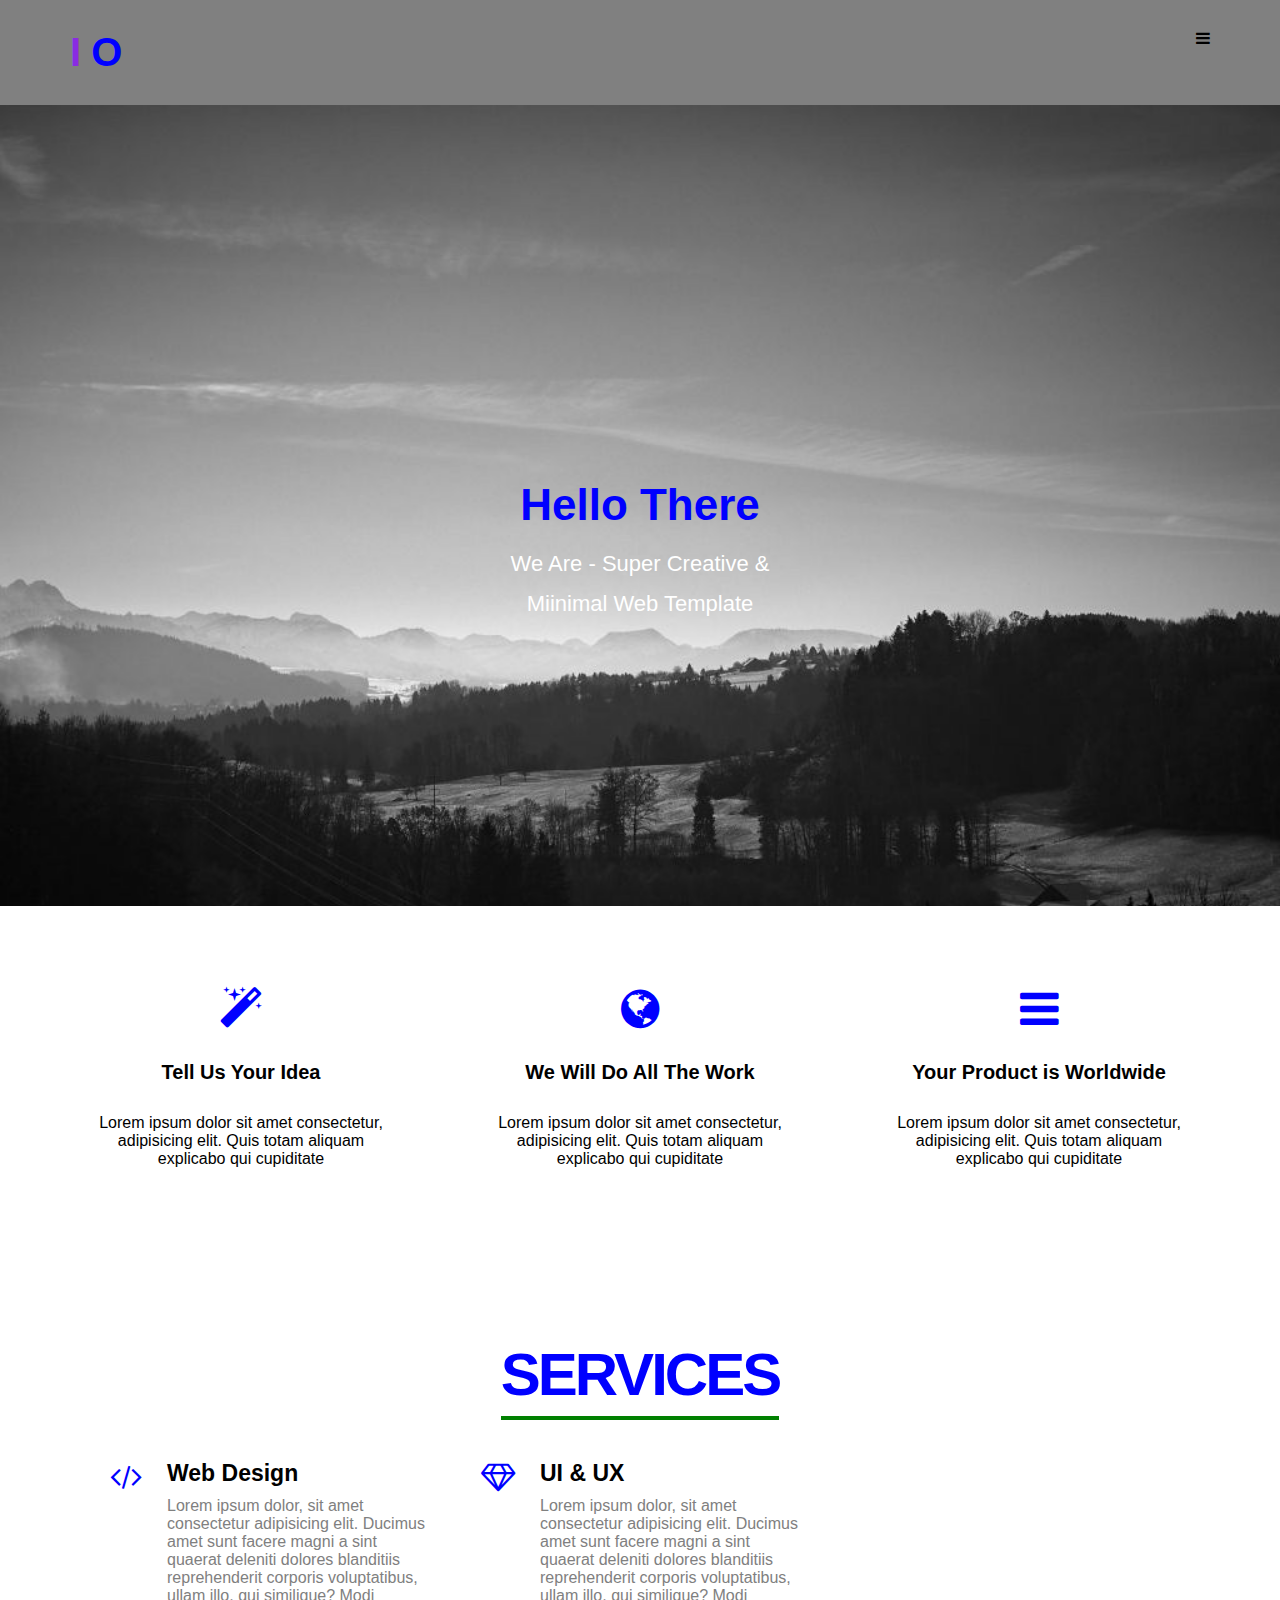
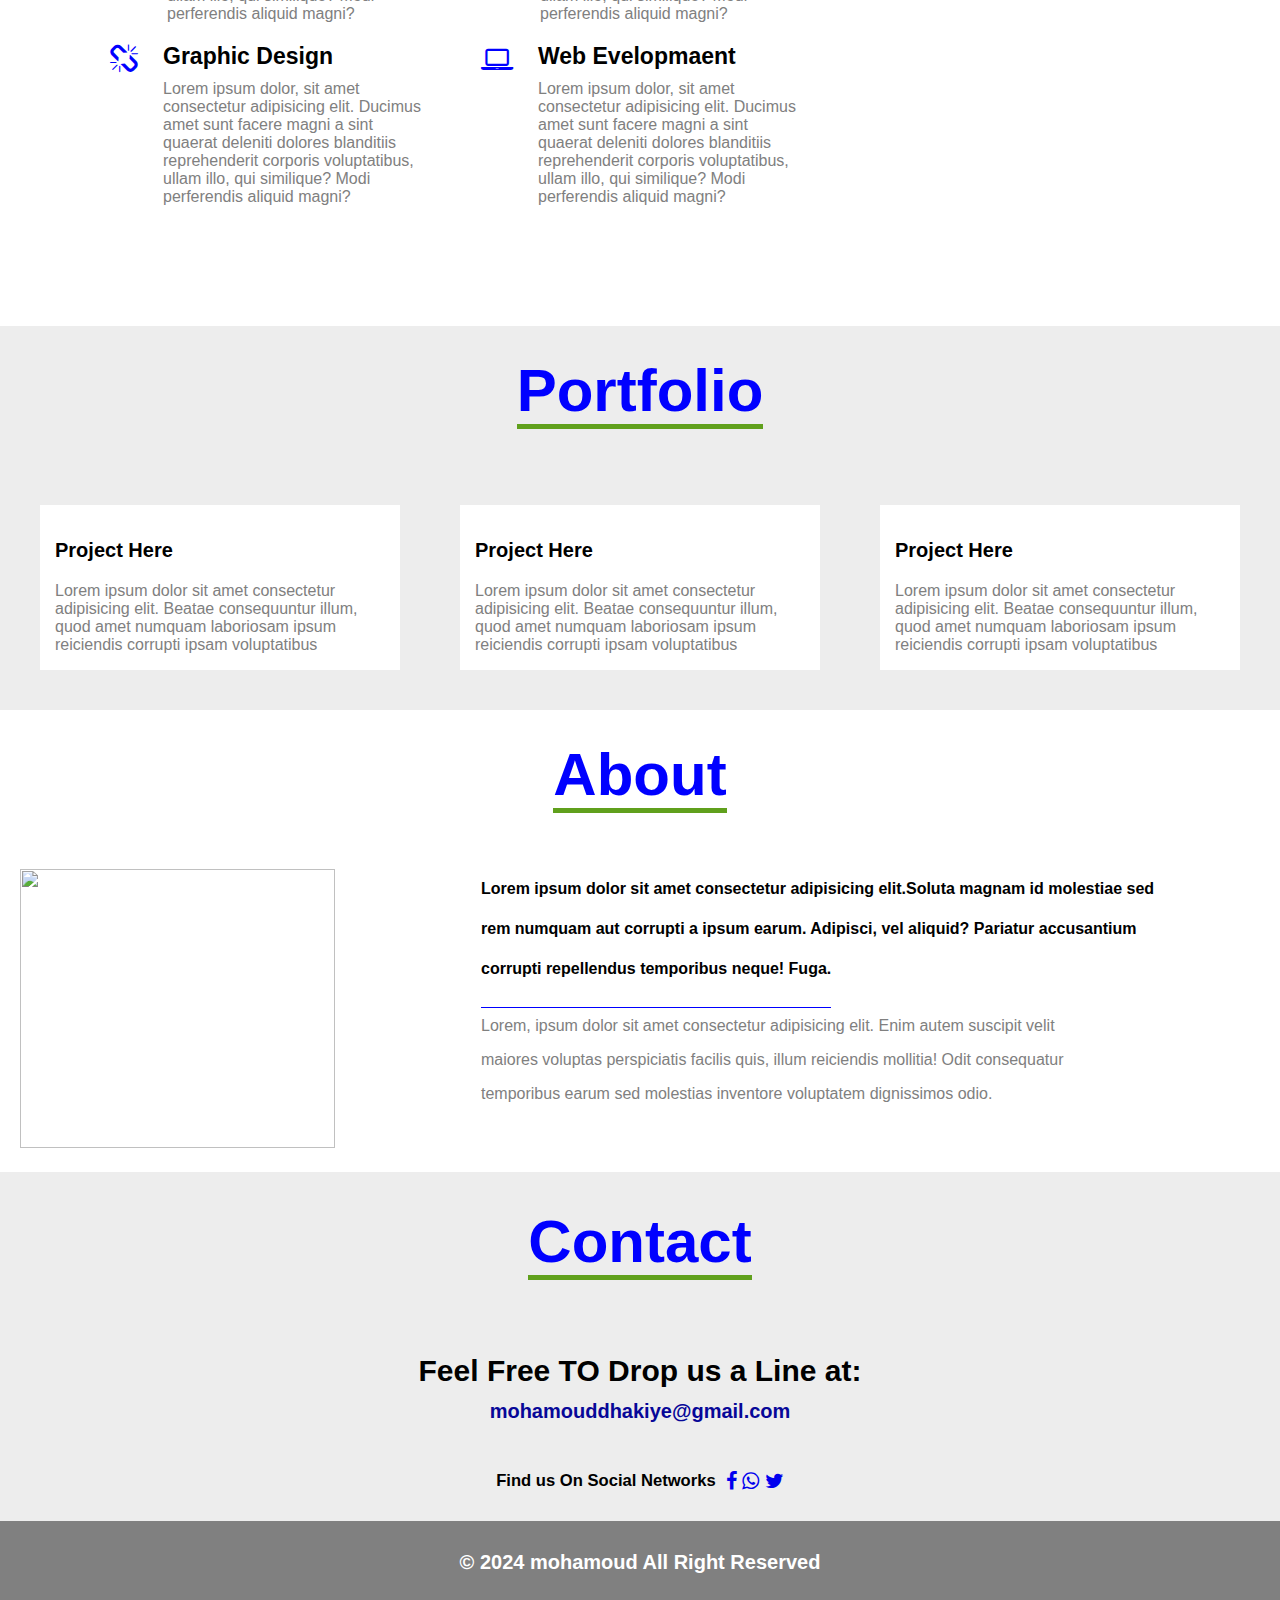
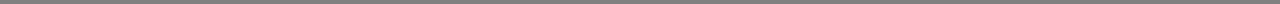
==== index.html @ ba0a362c "Add files via upload" ====
<!DOCTYPE html>
<html lang="en">
<head>
    <meta charset="UTF-8">
    <meta name="viewport" content="width=device-width, initial-scale=1.0">
    <title>Leon</title>
    <link rel="stylesheet" href="style.css">
    <link rel="stylesheet" href="https://cdnjs.cloudflare.com/ajax/libs/font-awesome/4.7.0/css/font-awesome.css" integrity="sha512-5A8nwdMOWrSz20fDsjczgUidUBR8liPYU+WymTZP1lmY9G6Oc7HlZv156XqnsgNUzTyMefFTcsFH/tnJE/+xBg==" crossorigin="anonymous" referrerpolicy="no-referrer" />
</head>
<body>
    <nav>
        <div class="container">
            <h3>I<span>O</span></h3>

            <div class="col">
                <ul>
                    <li><a href="#SERVICES">SERVICES</a></li>
                    <li><a href="#Portfolio">PORTFOLIO</a></li>
                    <li><a href="#About">ABOUT</a></li>
                    <li><a href="#Contact">CONTACT</a></li>
                </ul>
                <i class="fa fa-bars" aria-hidden="true"></i>
            </div>
        </div>
    </nav>

    <div class="section1">
        <div class="container">
            <div class="col">
                <h1>Hello There</h1>
                <p>We Are - Super Creative & <br>
                    Miinimal Web Template</p>
            </div>
        </div>
    </div>


    <div class="section2">
        <div class="container">
            <div class="col">
                <i class="fa fa-magic" aria-hidden="true"></i>
                <h3>Tell Us Your Idea</h3>
                <p>Lorem ipsum dolor sit amet consectetur, adipisicing elit. Quis totam aliquam explicabo qui cupiditate</p>
            </div>
            <div class="col">
                <i class="fa fa-globe" aria-hidden="true"></i>
                <h3>We Will Do All The Work</h3>
                <p>Lorem ipsum dolor sit amet consectetur, adipisicing elit. Quis totam aliquam explicabo qui cupiditate</p>
            </div>
            <div class="col">
                <i class="fa fa-bars" aria-hidden="true"></i>
                <h3>Your Product is Worldwide</h3>
                <p>Lorem ipsum dolor sit amet consectetur, adipisicing elit. Quis totam aliquam explicabo qui cupiditate</p>
            </div>
        </div>
    </div>
    <div class="section3" id="SERVICES">
        <div class="container">
            <h3>SERVICES</h3>
            <div class="row">
                <div class="col">
                    <div class="box">
                        <div class="icon">
                            <i class="fa fa-code" aria-hidden="true"></i>
                        </div>
                        <div class="text">
                            <h1>Web Design</h1>
                            <p>Lorem ipsum dolor, sit amet consectetur adipisicing elit. Ducimus amet sunt facere magni a sint quaerat deleniti dolores blanditiis reprehenderit corporis voluptatibus, ullam illo, qui similique? Modi perferendis aliquid magni?</p>
                        </div>
                    </div>
                    <div class="box">
                        <div class="icon">
                            <i class="fa fa-chain-broken" aria-hidden="true"></i>
                        </div>
                        <div class="text">
                            <h1>Graphic Design</h1>
                            <p>Lorem ipsum dolor, sit amet consectetur adipisicing elit. Ducimus amet sunt facere magni a sint quaerat deleniti dolores blanditiis reprehenderit corporis voluptatibus, ullam illo, qui similique? Modi perferendis aliquid magni?</p>
                        </div>
                    </div>
                </div>
                    <div class="col">
                        <div class="box">
                            <div class="icon">
                                <i class="fa fa-diamond" aria-hidden="true"></i>
                            </div>
                            <div class="text">
                                <h1>UI & UX</h1>
                                <p>Lorem ipsum dolor, sit amet consectetur adipisicing elit. Ducimus amet sunt facere magni a sint quaerat deleniti dolores blanditiis reprehenderit corporis voluptatibus, ullam illo, qui similique? Modi perferendis aliquid magni?</p>
                            </div>
                        </div>
                        <div class="box">
                            <div class="icon">
                                <i class="fa fa-laptop" aria-hidden="true"></i>
                            </div>
                            <div class="text">
                                <h1>Web Evelopmaent</h1>
                                <p>Lorem ipsum dolor, sit amet consectetur adipisicing elit. Ducimus amet sunt facere magni a sint quaerat deleniti dolores blanditiis reprehenderit corporis voluptatibus, ullam illo, qui similique? Modi perferendis aliquid magni?</p>
                            </div>
                        </div>
                </div>
                <div class="col">
                    <img src="c:\Users\moham\Desktop\leon\leon Templet_files\homebanner-image.jpg" alt="">
                </div>
            </div>
        </div>
    </div>

    <div class="Product" id="Portfolio">
        <span>Portfolio</span>
    </div>
<div class="planning">
    <div class="plan">
        <img src="c:\Users\moham\Desktop\leon\leon Templet_files\p-1.PNG" alt="">
            <div>
                <h4>Project Here</h4>
                <p>Lorem ipsum dolor sit amet consectetur adipisicing elit. Beatae consequuntur illum, quod amet numquam laboriosam ipsum reiciendis corrupti ipsam voluptatibus</p>
            </div>
    </div>
    <div class="plan">
        <img src="c:\Users\moham\Desktop\leon\leon Templet_files\p-2.PNG" alt="">
        <div>
            <h4>Project Here</h4>
            <p>Lorem ipsum dolor sit amet consectetur adipisicing elit. Beatae consequuntur illum, quod amet numquam laboriosam ipsum reiciendis corrupti ipsam voluptatibus</p>
        </div>
        
    </div>
    <div class="plan">
        <img src="c:\Users\moham\Desktop\leon\leon Templet_files\p-3.PNG" alt="">
        <div>
            <h4>Project Here</h4>
            <p>Lorem ipsum dolor sit amet consectetur adipisicing elit. Beatae consequuntur illum, quod amet numquam laboriosam ipsum reiciendis corrupti ipsam voluptatibus</p>
        </div>
     </div>
     </div>

     
        <div class="concept" id="About">
         <span>About</span>
        </div>

    <div class="features">
        <div class="feature">
            <img src="c:\Users\moham\Desktop\leon\leon Templet_files\Capture.PNG" alt="">
        </div>
        <div class="feature">
            <div class="box">
                 <h4>Lorem ipsum dolor sit amet consectetur adipisicing elit.Soluta magnam id molestiae sed <br> rem numquam aut corrupti a ipsum earum. Adipisci, vel aliquid? Pariatur accusantium <br>  <span>corrupti repellendus temporibus neque! Fuga.</span></h4>
                <p>Lorem, ipsum dolor sit amet consectetur adipisicing elit.  Enim autem suscipit velit<br> maiores voluptas perspiciatis facilis quis, illum reiciendis mollitia! Odit consequatur <br>temporibus earum sed molestias inventore voluptatem dignissimos odio.</p>
            </div>
           
        </div>
    </div>

    <div class="Contact" id="Contact">
        <h1><span>Contact</span></h1>
        <h2>Feel Free TO Drop us a Line at:</h2>
        <h3>mohamouddhakiye@gmail.com</h3>
        <div class="Social">
            <div class="soc">
                <h5>Find us On Social Networks</h5>
            </div>
            <div class="icon">
                <a href="https://www.facebook.com/cumar.wiilbalaayo"><i class="fa fa-facebook" aria-hidden="true"></i></a>
                <a href="https://wa.me/252907828027"><i class="fa fa-whatsapp" aria-hidden="true"></i></a>
                <a href="https://twitter.com/mohalidhere"><i class="fa fa-twitter" aria-hidden="true"></i></a>
                
                
                
           </div>
            
            
        </div>
        
    </div>

    <div class="footer">
         © 2024 <span>mohamoud</span> All Right Reserved
        </div>

    
</body>
</html>
---- style.css ----
html{
    scroll-behavior: smooth;
}
*{
    margin: 0;
    padding: 0;
    box-sizing: border-box;
}
.container{
    padding-left: 15px;
    padding-right: 15px;
    margin-left: auto;
    margin-right: auto;
}
@media (min-width: 768px) {
    .container {
        width: 750px;
    }
}
@media (min-width: 992px) {
    .container {
        width: 970px;
    }
}
@media (min-width: 1200px) {
    .container {
        width: 1170px;
    }
}

body{
    font-family: sans-serif;
}

nav{
    background-color:grey;
    padding-top: 30px;
    padding-bottom: 30px;
}
nav .container{
    display: flex;
    justify-content: space-between;
    flex-wrap: wrap;
}
nav .container h3 span{
    font-size: 40px;
    color: blue;
    padding-left: 10px;
}
nav .container h3{
    font-size: 40px;
    color: blueviolet;
}

nav .container .col{
    display: flex;
    justify-content: space-between;
}

nav .container .col ul{
    background-color: antiquewhite;
    list-style: none;
    position: absolute;
    top: 46px;
    right: 30px;
    width: 160px;
    padding-left: 14px;
    padding-top: 10px;
    display: none;



}
nav .container .col:hover ul {
    display: block;
}
nav .container .col ul li{
    margin-bottom: 20px;
    text-decoration: none;
    list-style: none;
}
nav .container .col ul li a{
    text-decoration: none;
}


.section1{
    display: flex;
    background-image: url(sawir_leon/homebanner-image.jpg);
    background-size:cover;
    height: 89vh;

}
.section1 .container{
    text-align: center;
}
.section1 .container .col{
    font-size: 22px;
    line-height: 1.8;
    color: #FFF;
    
}

.section1 .container h1{
    padding-top: 360px;
    text-align: center;
    color: blue;
}

.section2{
    padding-top: 60px;
    padding-bottom: 60px;
}
.section2 .container{
    display: flex;
    justify-content: space-between;
    flex-wrap: wrap;
   
}
.section2 .container .col{
    text-align: center;
    flex-basis: 30%;

}

@media (max-width:991px) {
.section2 .container .col{
    flex-basis:45%;
    text-align: center;}
}
@media (max-width:767px) {
    .section2 .container .col{
        flex-basis:100%;
        text-align: center;
    }
    
}
.section2 .container .col h3{
    font-size: 20px;
    padding: 10px;
}
.section2 .container .col i{
    font-size: 45px;
    color: blue;
    padding: 20px;
}
.section2 .container .col p{
    padding: 20px;
}

.section3{
    padding-top: 60px;
    padding-bottom: 60px;
}

.section3 .container{}
.section3 .container .row{
    display: flex;
    align-items: center;
    justify-content: space-between;
    flex-wrap: wrap;
    margin: 40px;
}
.section3 .container .row .col{
    /* display: flex; */
    flex-basis: 30%;
    
}
.section3 .container .row .col .box .icon{
    font-size: 30px;
    color: blue;
}
.section3 .container .row .col .box{
    display: flex;
    gap: 25px;
    margin-bottom: 20px;
}
.section3 .container .row .col .box .text{}
.section3 .container .row .col .box .text p{
    color: gray;
}
.section3 .container .row .col .box .text h1{
    margin-bottom: 10px;
    font-size: 23px;
}
@media (max-width:991px) {
.section3 .container .row .col{
    flex-basis: 45%;
}    
}
@media (max-width:767px) {
    .section3 .container .row .col{
        flex-basis: 100%;
    }    
    }

.section3 .container h3{
    margin:0;
    text-align: center;
    font-size: 60px;
    /* font-weight: 800px; */
    letter-spacing: -3px;
    color: #00f;
    position: relative;
    padding-top: 12px;
    padding-bottom: 7px;
    border-bottom: 4px solid green;
    width: fit-content;
    margin: 20px auto 18px;
}
.section3 .container .row .col img{
    width: 250px;
}


.Product{
    text-align: center;
    font-size: 60px;
    padding-bottom: 40px;
    padding-top: 30px;
    background: rgb(237, 237, 237);
    
}
.Product span{
    color: blue;
    border-bottom: 5px solid rgb(96, 160, 28);
    font-weight: bolder;
    
}
.planning{
    display: flex;
    justify-content: space-between;
    padding: 40px 40px;
    background: rgb(237, 237, 237);
    flex-wrap: wrap;
    gap: 30px;

}
.planning .plan{
    flex-basis: 30%;
    background: white;


}
@media (max-width: 991px) {
    .planning .plan{
        flex-basis: 45%;
    }
    
}
@media (max-width:767px) {
    .planning .plan{
        flex-basis: 100%;
    }
    
}

.planning .plan img{
    max-width: 100%;
}
.planning .plan div{
     padding: 16px 15px;

    }
    
.planning .plan div h4{
    padding-bottom: 20px;
    font-weight: bolder;
    font-size: 20px;
}
.planning .plan div p{
   color:grey;
}



.concept{
    text-align: center;
    font-size: 60px;
    padding-bottom: 40px;
    padding-top: 30px;
}
.concept span{
    color: blue;
    border-bottom: 5px solid rgb(96, 160, 28);
    font-weight: bolder;
}
.features{
    display: flex;
    padding: 20px 20px;
    gap: 146px;
   
}
.features .feature img{
     /* width: 315px; */
     /* height: 279px; */
     max-width: 100%;


}
.features .feature .box{
    line-height: 34px;
    
}
@media (max-width: 991px) {
    .features{
        flex-basis: 100%;
        flex-wrap: wrap;
    }

    
}
.features .feature h4{
    font-weight: bold;
    line-height: 40px;
    padding-bottom: 20px;
}
.features .feature h4 span{
    border-bottom: 1px solid blue;
    padding-bottom: 30px;
}
.features .feature p{
  color:grey;
}


.concept{
    text-align: center;
    font-size: 60px;
    padding-bottom: 40px;
    padding-top: 30px;
}
.concept span{
    color: blue;
    border-bottom: 5px solid rgb(96, 160, 28);
    font-weight: bolder;
}
.features{
    display: flex;
    padding: 20px 20px;
    gap: 146px;
   
}
.features .feature img{
     width: 315px;
     height: 279px;
     max-width: 100%;


}
.features .feature .box{
    line-height: 34px;
    
}
@media (max-width: 991px) {
    .features{
        flex-basis: 100%;
        flex-wrap: wrap;
    }

    
}
.features .feature h4{
    font-weight: bold;
    line-height: 40px;
    padding-bottom: 20px;
}
.features .feature h4 span{
    border-bottom: 1px solid blue;
    padding-bottom: 30px;
}
.features .feature p{
    color: grey;
}
.Contact{
    text-align: center;
    padding: 20px 20px;
    line-height: 40px;
    background: rgb(237, 237, 237);


}
.Contact h1 span{
   
    border-bottom: 5px solid rgb(96, 160, 28);
    font-weight: bolder;
    font-size: 60px;
    font-weight: bolder;
    
}
.Contact h1{
    padding-bottom: 80px;
    color: blue;
    margin-top: 30px;
}
.Contact h2{
    font-weight: bolder;
    font-size: 30px;
}
.Contact h3{
    font-size: 20px;
    color: rgb(7, 7, 152);
    font-weight: bolder;
}
.Contact .Social{
    display: flex;
    justify-content: center;
    font-weight: bolder;
    font-size: 20px;
    margin-top: 30px;

}
.Contact .Social .soc{
    padding-right: 10px;
}
.footer{
    text-align: center;
    color: white;
    background: grey;
    font-size: 20px;
    font-weight: bolder;
    padding: 30px 30px;
}
.footer span{
    color: rgb(8, 8, 158);
}
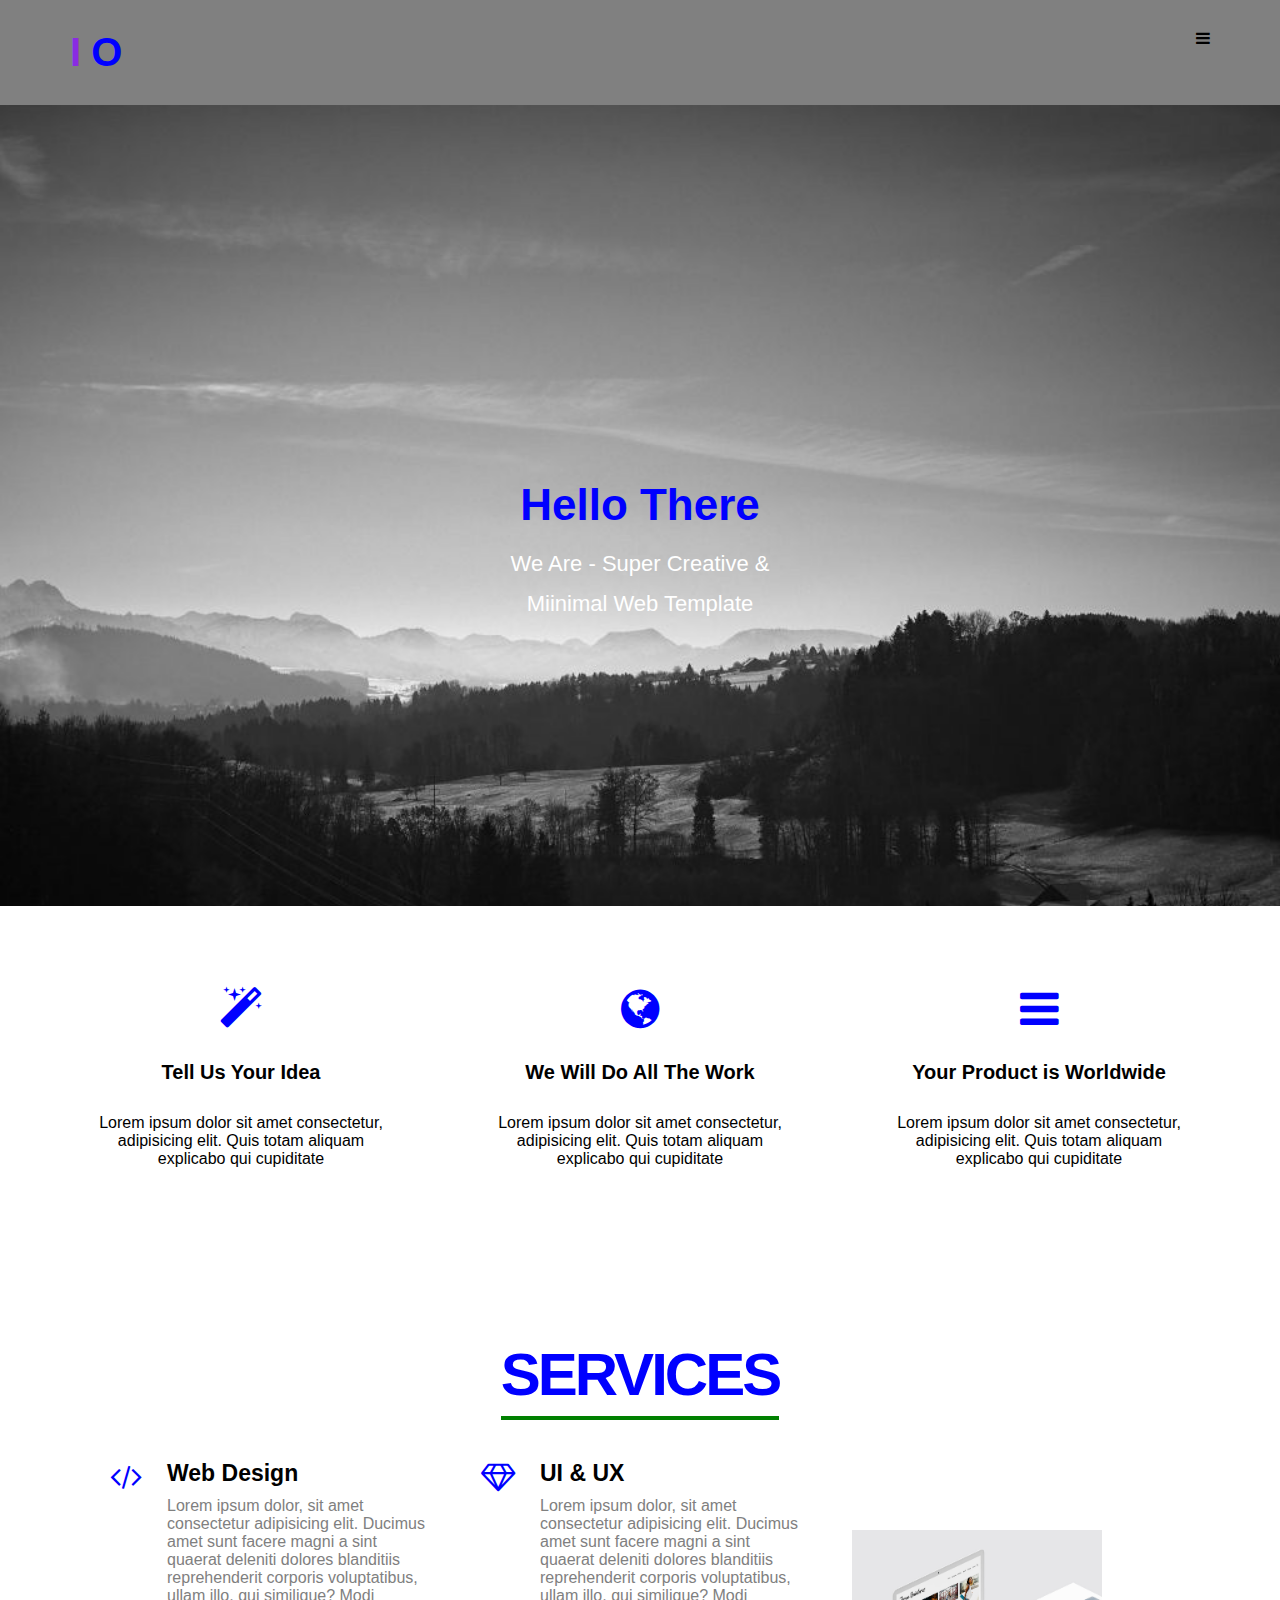
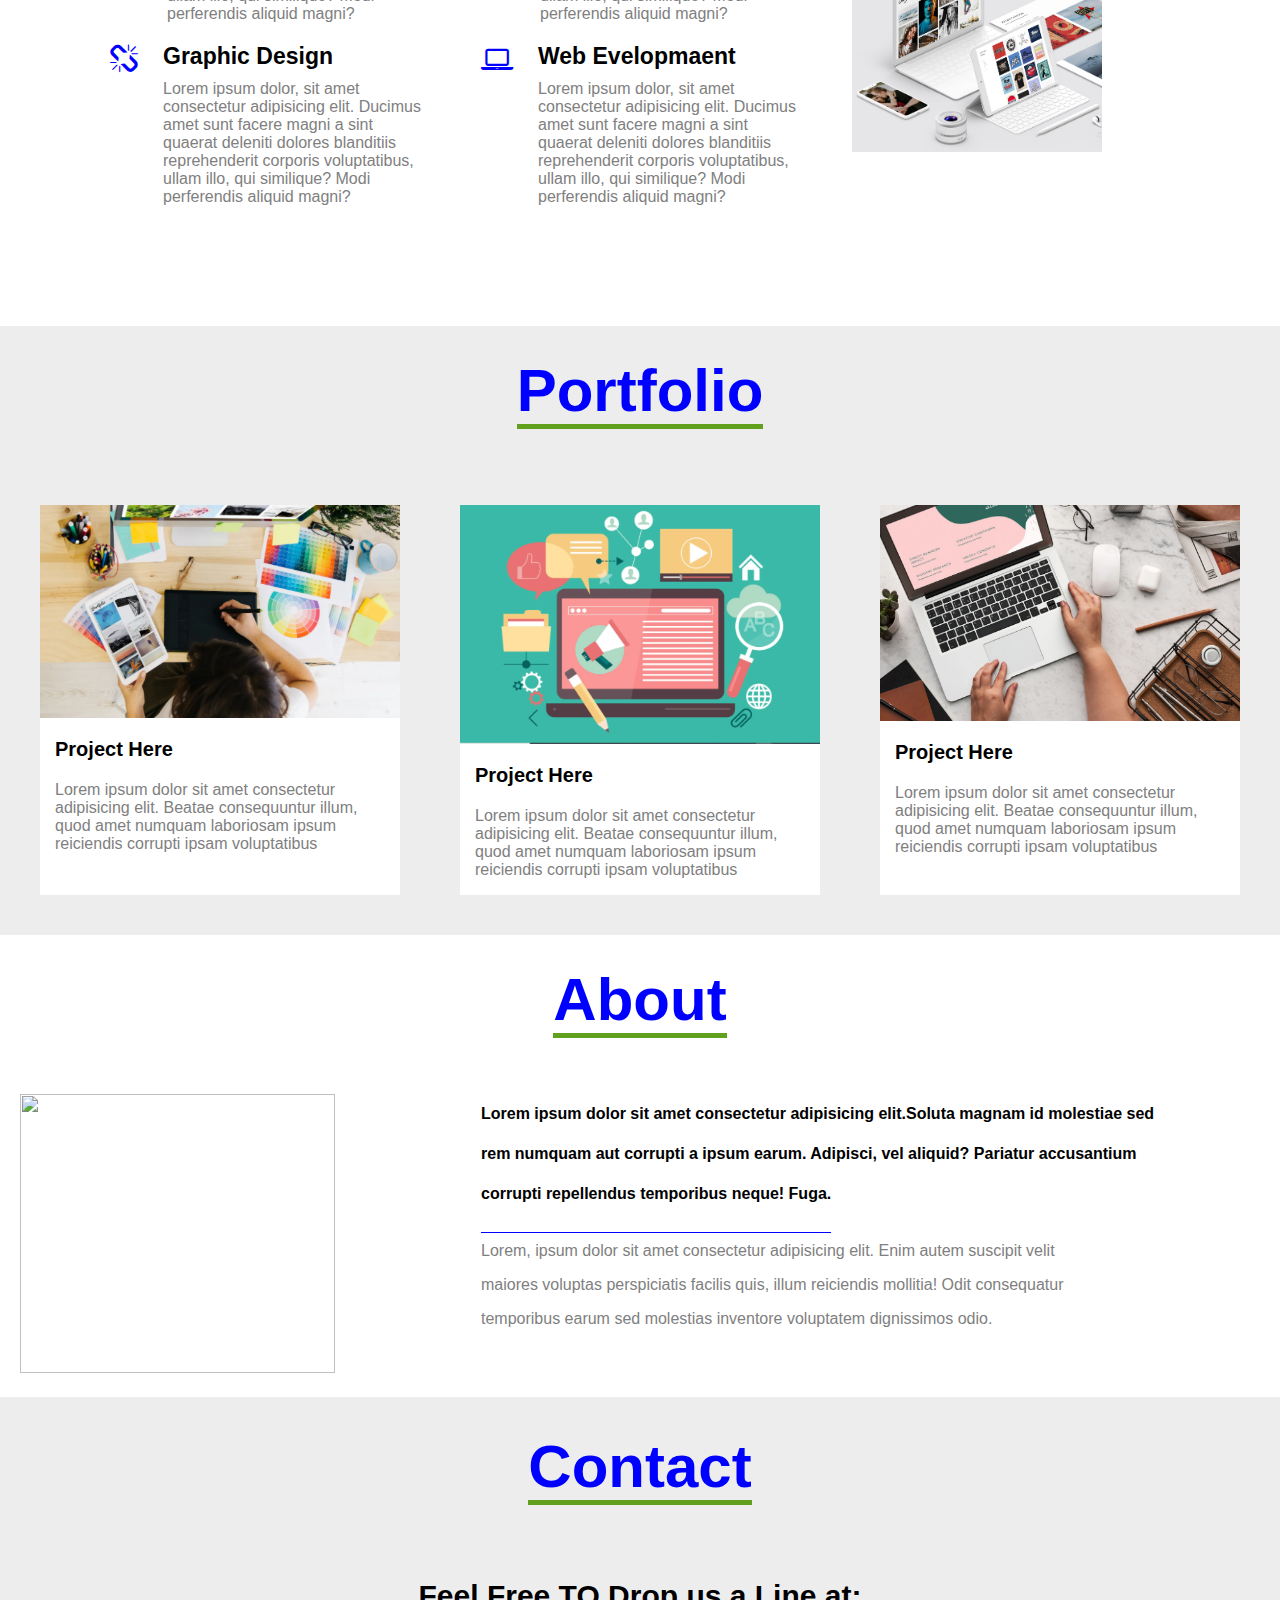
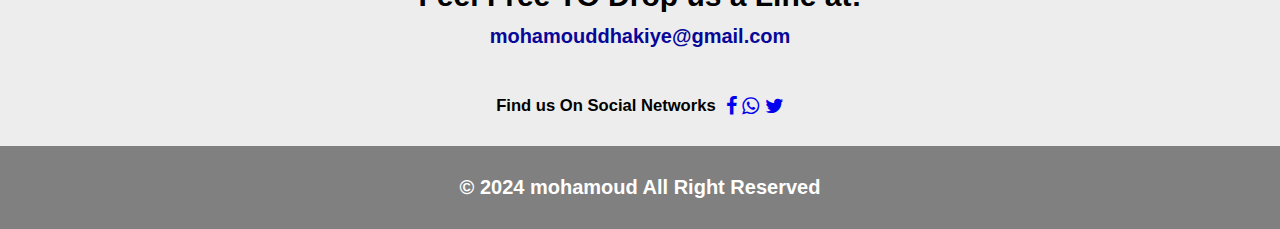
==== commit 8042240a: "Add files via upload" ====
--- a/index.html
+++ b/index.html
@@ -99,7 +99,7 @@
                         </div>
                 </div>
                 <div class="col">
-                    <img src="c:\Users\moham\Desktop\leon\leon Templet_files\homebanner-image.jpg" alt="">
+                    <img src="homebanner-image.jpg" alt="">
                 </div>
             </div>
         </div>
@@ -110,14 +110,14 @@
     </div>
 <div class="planning">
     <div class="plan">
-        <img src="c:\Users\moham\Desktop\leon\leon Templet_files\p-1.PNG" alt="">
+        <img src="p-1.PNG" alt="">
             <div>
                 <h4>Project Here</h4>
                 <p>Lorem ipsum dolor sit amet consectetur adipisicing elit. Beatae consequuntur illum, quod amet numquam laboriosam ipsum reiciendis corrupti ipsam voluptatibus</p>
             </div>
     </div>
     <div class="plan">
-        <img src="c:\Users\moham\Desktop\leon\leon Templet_files\p-2.PNG" alt="">
+        <img src="p-2.PNG" alt="">
         <div>
             <h4>Project Here</h4>
             <p>Lorem ipsum dolor sit amet consectetur adipisicing elit. Beatae consequuntur illum, quod amet numquam laboriosam ipsum reiciendis corrupti ipsam voluptatibus</p>
@@ -125,7 +125,7 @@
         
     </div>
     <div class="plan">
-        <img src="c:\Users\moham\Desktop\leon\leon Templet_files\p-3.PNG" alt="">
+        <img src="p-3.PNG" alt="">
         <div>
             <h4>Project Here</h4>
             <p>Lorem ipsum dolor sit amet consectetur adipisicing elit. Beatae consequuntur illum, quod amet numquam laboriosam ipsum reiciendis corrupti ipsam voluptatibus</p>
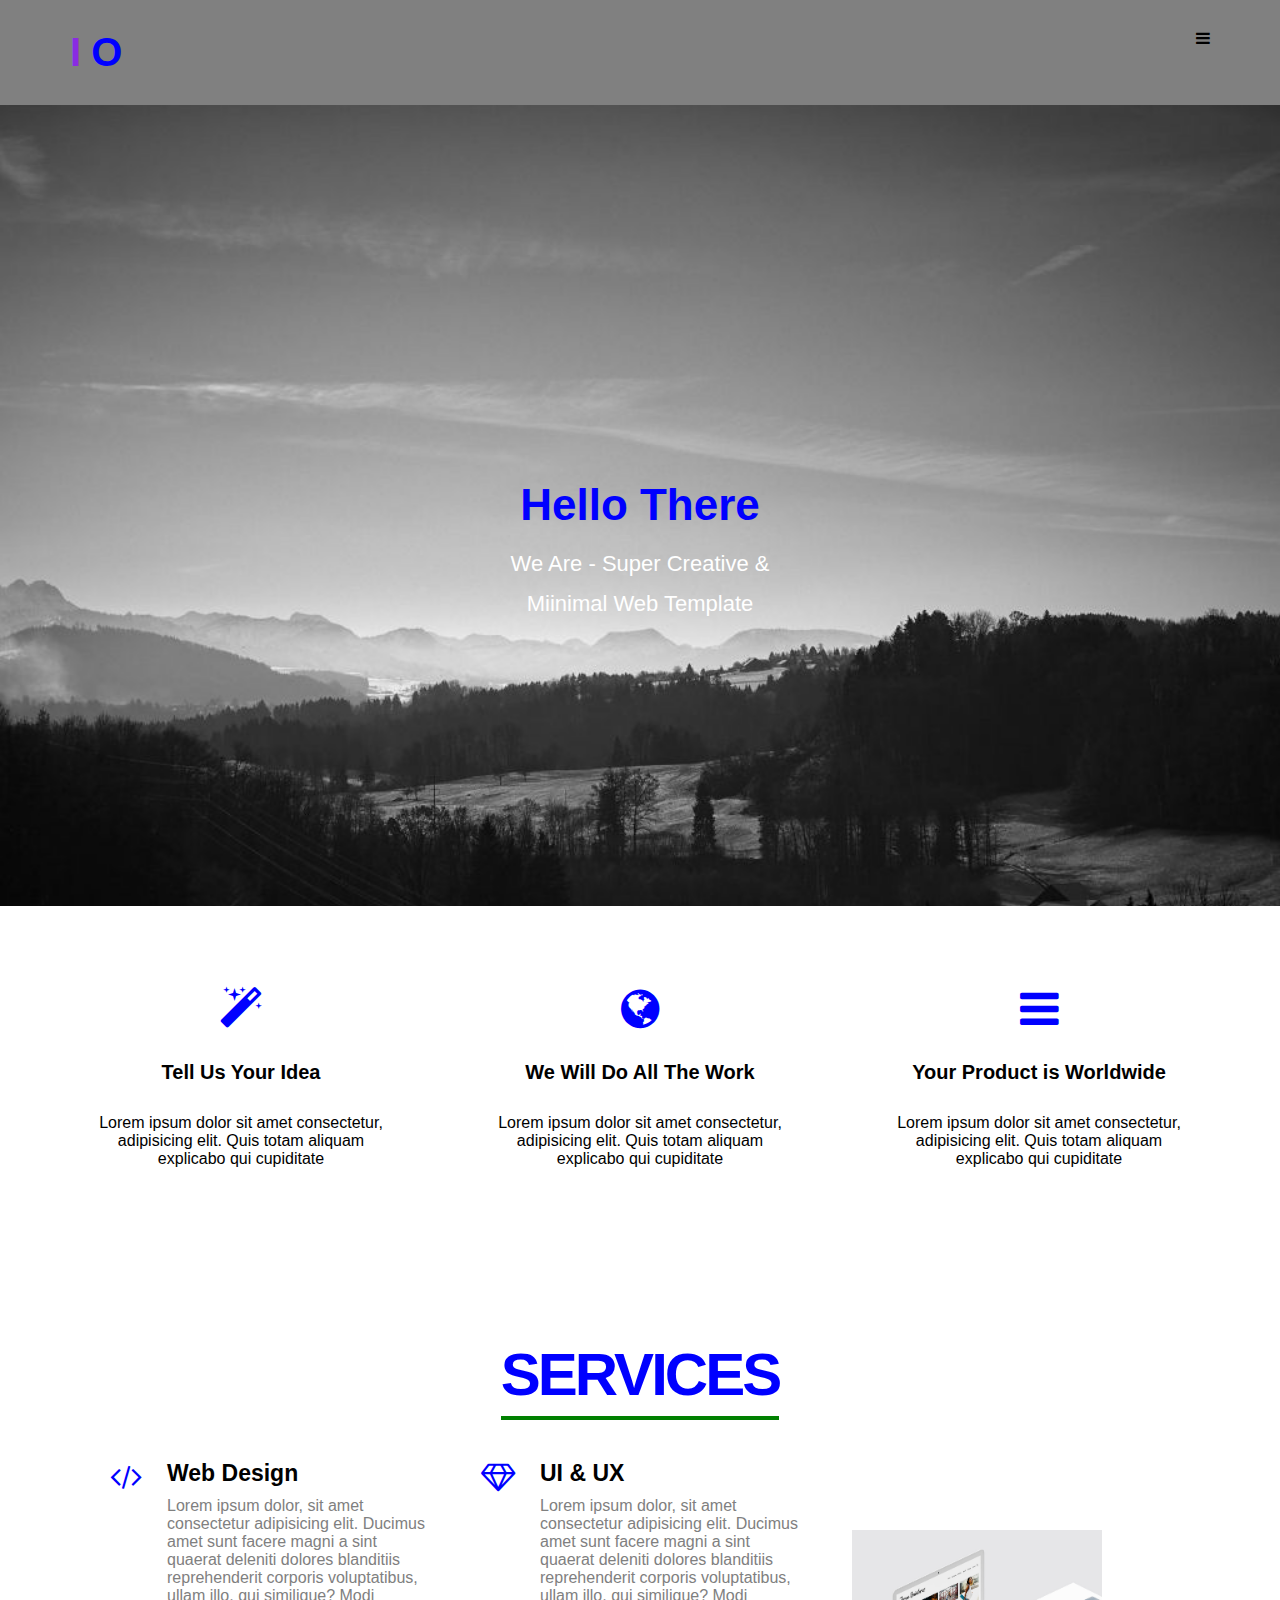
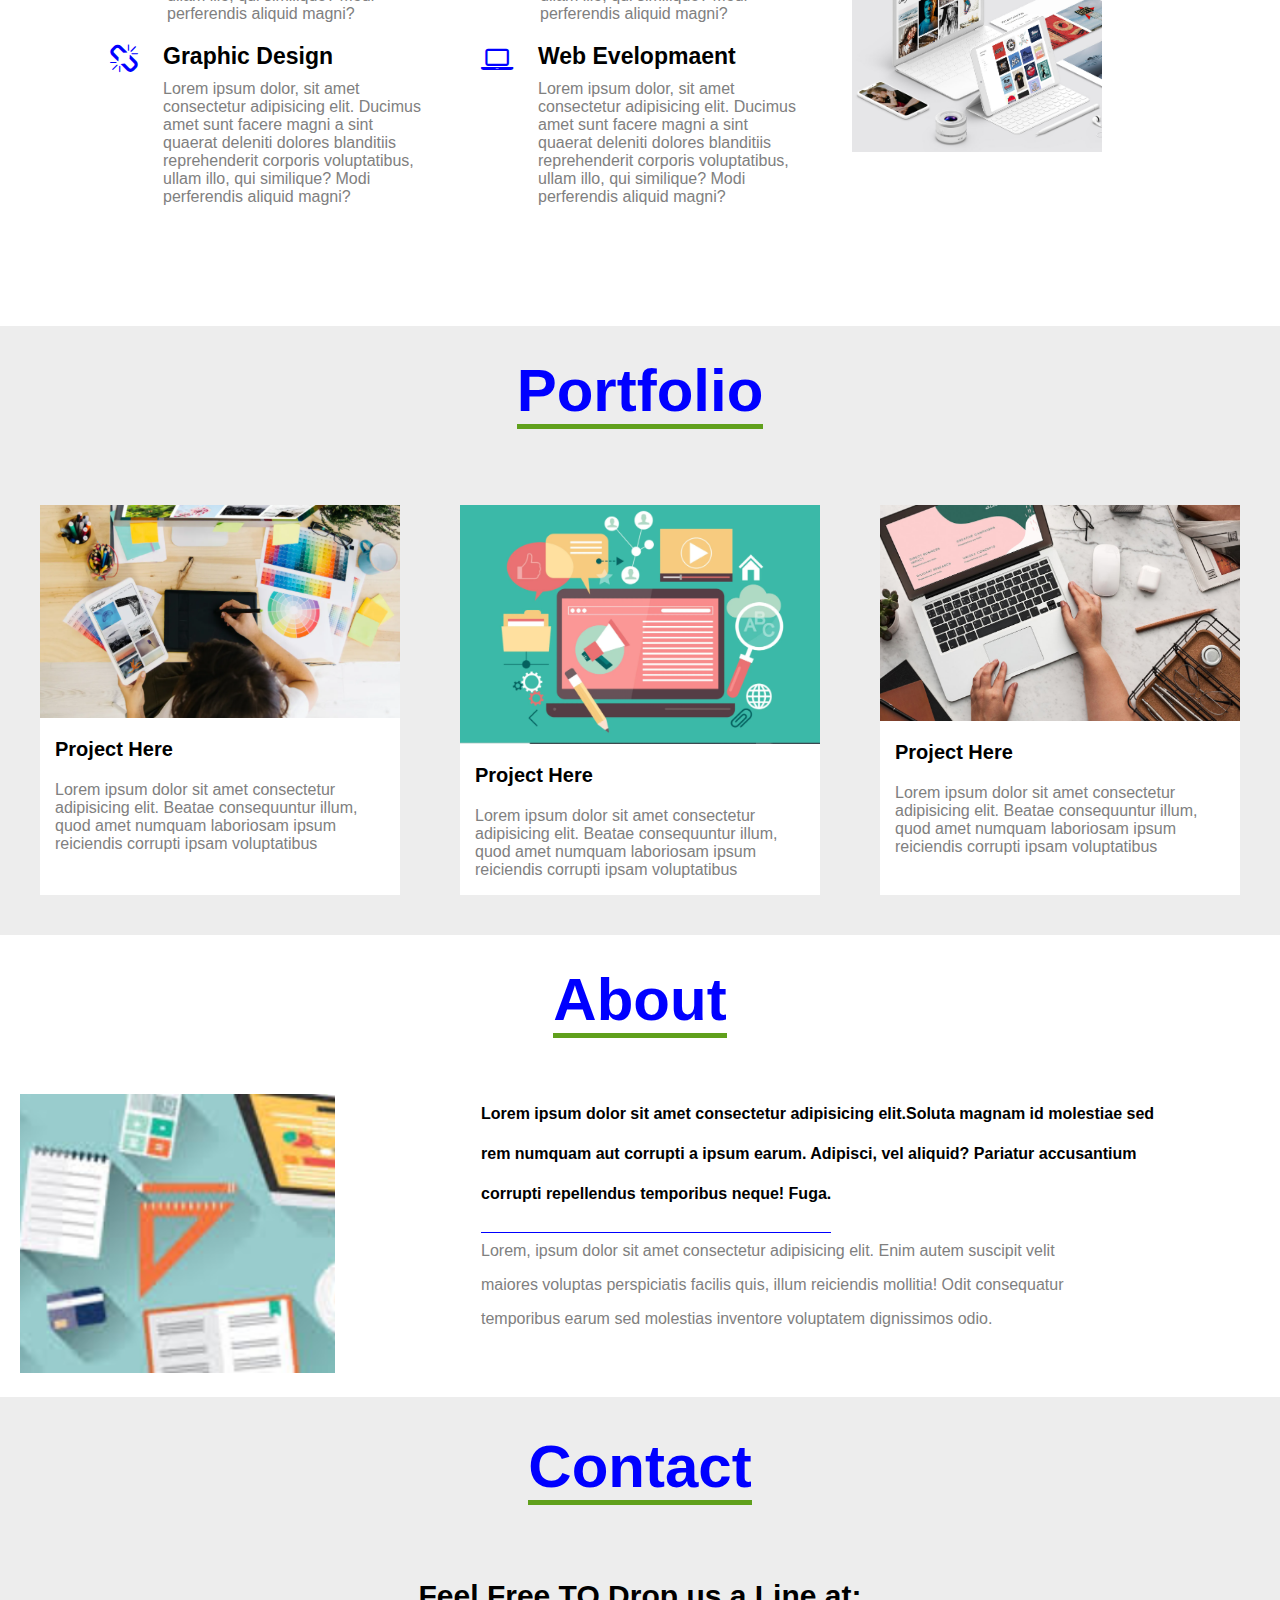
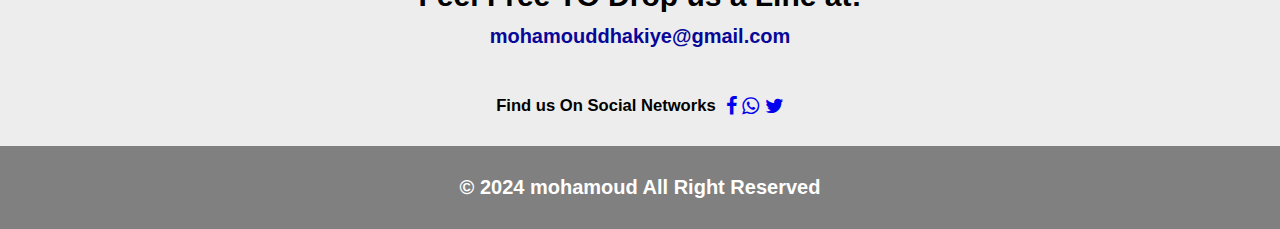
==== commit f5e23349: "Update index.html" ====
--- a/index.html
+++ b/index.html
@@ -140,7 +140,7 @@
 
     <div class="features">
         <div class="feature">
-            <img src="c:\Users\moham\Desktop\leon\leon Templet_files\Capture.PNG" alt="">
+            <img src="Capture.PNG" alt="">
         </div>
         <div class="feature">
             <div class="box">
@@ -179,4 +179,4 @@
 
     
 </body>
-</html>+</html>
